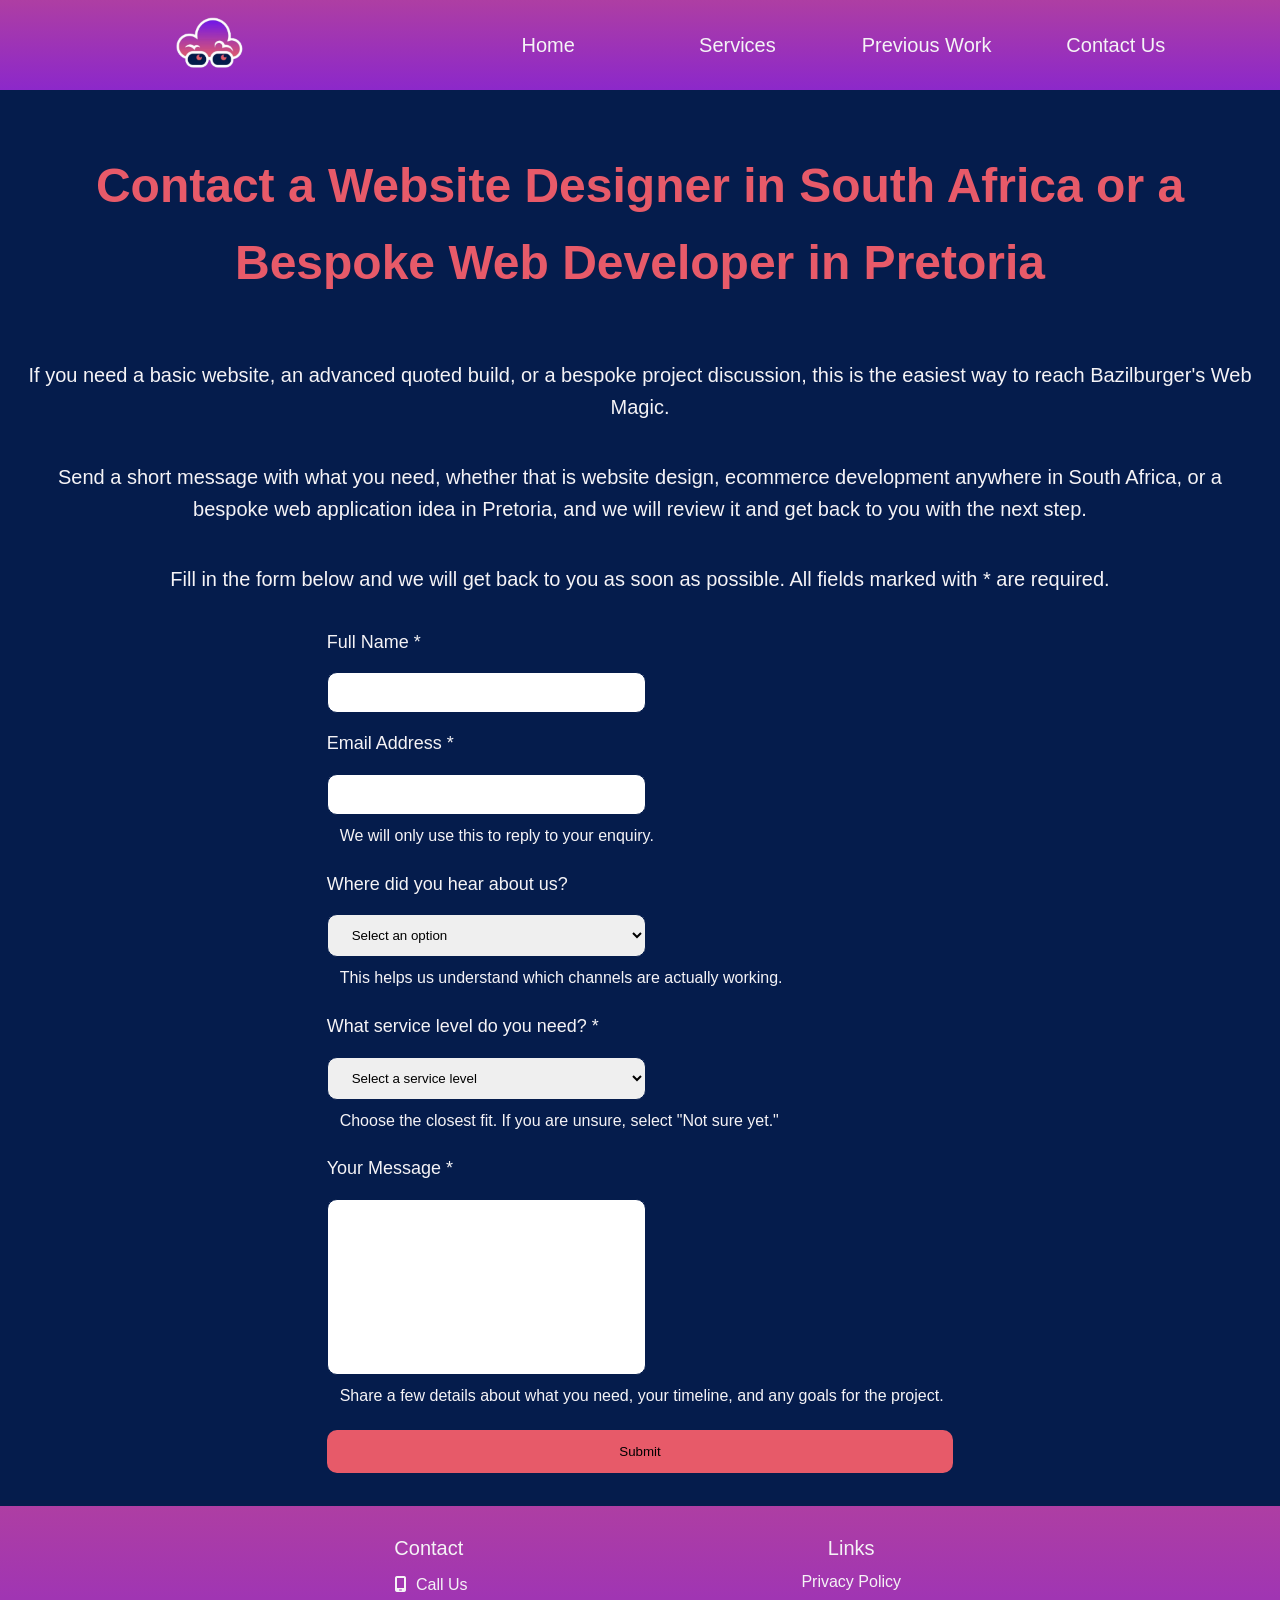
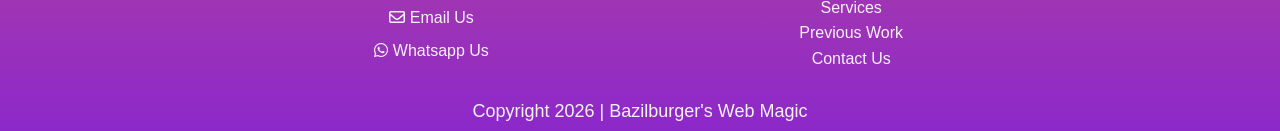
==== contact.html @ e8cd3004 "Start Of base websites" ====
<!DOCTYPE html>
<html lang="en">
  <head>
    <meta http-equiv="content-type" content="text/html; charset=UTF-8" />
    <meta charset="UTF-8" />
    <meta http-equiv="X-UA-Compatible" content="IE=edge" />
    <meta name="viewport" content="width=device-width, initial-scale=1.0" />
    <meta
      name="description"
      content="Contact Bazilburger's Web Magic to discuss website design, ecommerce development, and landing pages across South Africa, or bespoke web application projects in Pretoria."
    />
    <link rel="canonical" href="https://bazilburger.co.za/contact.html" />
    <meta property="og:type" content="website" />
    <meta property="og:site_name" content="Bazilburger's Web Magic" />
    <meta property="og:title" content="Contact a Website Designer and Web Developer | Bazilburger's Web Magic" />
    <meta
      property="og:description"
      content="Contact Bazilburger's Web Magic to discuss website design, ecommerce development, and landing pages across South Africa, or bespoke web application projects in Pretoria."
    />
    <meta property="og:url" content="https://bazilburger.co.za/contact.html" />
    <meta property="og:image" content="https://bazilburger.co.za/Resources/Logo.webp" />
    <script async src="https://www.googletagmanager.com/gtag/js?id=G-LF6DLSXRKF"></script>
    <script>
      window.dataLayer = window.dataLayer || [];
      function gtag(){dataLayer.push(arguments);}
      gtag('js', new Date());

      gtag('config', 'G-LF6DLSXRKF');
    </script>
    <script type="application/ld+json">
      {
        "@context": "https://schema.org",
        "@type": "ContactPage",
        "name": "Contact Bazilburger's Web Magic",
        "url": "https://bazilburger.co.za/contact.html",
        "mainEntity": {
          "@type": "ProfessionalService",
          "name": "Bazilburger's Web Magic",
          "telephone": "+27 67 082 1564",
          "email": "info@bazilburger.co.za"
        }
      }
    </script>
    <title>Contact a Website Designer and Web Developer | Bazilburger's Web Magic</title>
    <link rel="icon" type="image/png" href="favicon3.ico" />
    
    <link rel="stylesheet" href="Resources/styles.css" />
  </head>
  <body>
    <nav id="nav" aria-label="Main navigation">
      <a href="index.html" class="logo">
        <img
          src="Resources/Logo.webp"
          alt="Bazilburger's Web Magic logo"
          width="100"
          height="100"
          decoding="async"
          fetchpriority="high"
        />
      </a>
      <button
        type="button"
        class="icon"
        id="burger-btn"
        aria-expanded="false"
        aria-controls="menu"
        aria-label="Open navigation menu"
      >
        <i class="fa fa-navicon fa-2x" aria-hidden="true"></i>
      </button>
      <div id="menu">
        <a href="index.html">Home</a><a href="services.html">Services</a
        ><a href="portfolio.html">Previous Work</a><a href="contact.html">Contact Us</a>
      </div>
    </nav>
    <div class="content width-100 text-center">
      <h1>Contact a Website Designer in South Africa or a Bespoke Web Developer in Pretoria</h1>
      <p>
        If you need a basic website, an advanced quoted build, or a bespoke
        project discussion, this is the easiest way to reach Bazilburger's Web
        Magic.
      </p>
      <p>
        Send a short message with what you need, whether that is website design,
        ecommerce development anywhere in South Africa, or a bespoke web
        application idea in Pretoria, and we will review it and get back to you
        with the next step.
      </p>
      <p class="form-intro">
        Fill in the form below and we will get back to you as soon as possible.
        All fields marked with <span aria-hidden="true">*</span> are required.
      </p>
      <div
        id="form-status"
        class="form-status"
        role="status"
        aria-live="polite"
        hidden
      ></div>
      <form action="process_contact.php" method="post">
        <input type="hidden" name="subject" value="Contact Form Submission from" />
        <div id="contact-honeypot" aria-hidden="true">
          <label for="website">Leave this field empty</label>
          <input
            type="text"
            id="website"
            name="website"
            tabindex="-1"
            autocomplete="off"
          />
        </div>

        <div class="form-field">
          <label for="contact-name">Full Name <span aria-hidden="true">*</span></label>
          <input
            type="text"
            id="contact-name"
            name="name"
            autocomplete="name"
            maxlength="100"
            required
          />
        </div>
        <div class="form-field">
          <label for="contact-email">Email Address <span aria-hidden="true">*</span></label>
          <input
            type="email"
            id="contact-email"
            name="email"
            autocomplete="email"
            inputmode="email"
            maxlength="254"
            aria-describedby="contact-email-help"
            required
          />
          <p id="contact-email-help" class="form-help">
            We will only use this to reply to your enquiry.
          </p>
        </div>
        <div class="form-field">
          <label for="contact-heard-about">Where did you hear about us?</label>
          <select
            id="contact-heard-about"
            name="heard_about"
            aria-describedby="contact-heard-about-help"
          >
            <option value="">Select an option</option>
            <option value="Google search">Google search</option>
            <option value="Word of mouth">Word of mouth</option>
            <option value="Referral">Referral</option>
            <option value="Social media">Social media</option>
            <option value="Previous work">Previous work</option>
            <option value="Other">Other</option>
          </select>
          <p id="contact-heard-about-help" class="form-help">
            This helps us understand which channels are actually working.
          </p>
        </div>
        <div class="form-field">
          <label for="contact-service-level">What service level do you need? <span aria-hidden="true">*</span></label>
          <select
            id="contact-service-level"
            name="service_level"
            aria-describedby="contact-service-level-help"
            required
          >
            <option value="">Select a service level</option>
            <option value="Basic website or landing page">Basic website or landing page</option>
            <option value="Advanced website">Advanced website</option>
            <option value="Bespoke small-scale development">Bespoke small-scale development</option>
            <option value="Not sure yet">Not sure yet</option>
          </select>
          <p id="contact-service-level-help" class="form-help">
            Choose the closest fit. If you are unsure, select "Not sure yet."
          </p>
        </div>
        <div class="form-field">
          <label for="contact-message">Your Message <span aria-hidden="true">*</span></label>
          <textarea
            id="contact-message"
            name="message"
            rows="10"
            maxlength="5000"
            aria-describedby="contact-message-help"
            required
          ></textarea>
          <p id="contact-message-help" class="form-help">
            Share a few details about what you need, your timeline, and any goals for the project.
          </p>
        </div>
        <button type="submit">Submit</button>
      </form>
    </div>
    <footer id="footer" class="flex width-100 space-between pad-bottom-5">
      <div class="width-33 flex horizontal-center">
        <p class="text-primary margin-0">Contact</p>
        <a class="width-100 margin-0" href="tel:+27670821564"
          ><i class="fa-solid fa-mobile-screen"></i><span>Call Us</span></a
        ><a class="width-100 margin-0" href="mailto:info@bazilburger.co.za"
          ><i class="fa-regular fa-envelope"></i><span>Email Us</span></a
        ><a
          class="width-100 margin-0"
          href="https://wa.me/+27670821564?text=I'm%20arriving%20from%20your%20website"
          ><i class="fa-brands fa-whatsapp"></i><span>Whatsapp Us</span></a
        >
      </div>
      <div class="width-33 flex">
        <p class="text-primary margin-0 pad-bottom-5">Links</p>
        <a href="privacy-policy.html" class="width-100 text-center margin-0"
          >Privacy Policy</a
        ><a href="services.html" class="width-100 text-center margin-0">Services</a
        ><a href="portfolio.html" class="width-100 text-center margin-0">Previous Work</a
        ><a href="contact.html" class="width-100 text-center margin-0"
          >Contact Us</a
        >
      </div>
      <p class="width-100 text-center margin-0 footer-copy">
        Copyright 2026 | Bazilburger's Web Magic
      </p>
    </footer>
    <script src="Resources/site.js" defer></script>
  </body>
</html>
---- Resources/styles.css ----
button,button:disabled{padding:14px 20px;margin:8px 0}footer,nav{background-image:linear-gradient(var(--secondary),var(--accent))}.content,body,form{background-color:var(--background)}button:disabled{background-color:var(--secondary)}.logo,.normal-nav,form{display:flex}.parallax,.parallax2{background-position:center;background-size:cover}:root{--primary:#e75a69;--secondary:#ae3ea3;--accent:#8c28ca;--secondary-text:#d98ce1;--accent-text:#cf8cff;--outline:#051c4c;--background:#051c4c;--swiper-theme-color:#e75a69 !important}*{box-sizing:border-box}a,li,p{color:#f5f3f6}.Cchange:hover,h1{color:var(--primary)}.text-primary{color:#f5f3f6}.text-secondary,h2{color:var(--secondary-text)}.content,body,nav{display:flex;flex-wrap:wrap;flex-basis:100%;flex-grow:0;flex-shrink:0;justify-content:center;text-align:center}input,label,select,textarea{display:inline-block;margin:8px 0}body{font-family:"Gill Sans MT",Calibri,"Trebuchet MS",sans-serif;line-height:1.6;margin:0}.parallax,.parallax2,h1,h2,h3,p,ul{flex-basis:100%;flex-grow:0;flex-shrink:0}h1{font-size:48px}h2{font-size:36px}h3{font-size:28px;color:var(--accent-text)}.burger-nav a,.normal-nav a,p{font-size:20px}p{margin:13px}ul{font-size:22px;text-align:left}.burger-nav a,.normal-nav a,.text-center,footer{text-align:center}form{width:auto;flex-wrap:wrap;justify-content:center;flex-basis:100%}.form-field{display:flex;flex-wrap:wrap;flex-basis:51%;justify-content:flex-start;text-align:left}.form-help,.form-intro{color:#f5f3f6}.form-status{flex-basis:51%;margin:8px 0 16px;padding:14px 18px;border:1px solid transparent;border-radius:10px;text-align:left}.form-status-success{background-color:rgba(67,160,71,0.18);border-color:#43a047;color:#f5f3f6}.form-status-error{background-color:rgba(229,57,53,0.18);border-color:#e53935;color:#f5f3f6}.form-help{margin-top:0;font-size:16px}footer,footer .width-100{padding:0 !important}input,select,textarea{flex-basis:51%;padding:12px 20px;border:1px solid var(--outline);border-radius:10px;flex-shrink:0}label{flex-shrink:0;flex-basis:51%;text-align:left;color:#f5f3f6;font-size:18px}input:focus-visible,textarea:focus-visible,select:focus-visible{outline:2px solid var(--primary);outline-offset:3px}textarea{resize:none}button{background-color:var(--primary);color:#000;border:none;cursor:pointer;width:51%;border-radius:10px}button:hover{opacity:0.8}button:disabled{border:none;cursor:not-allowed;flex-basis:100%;opacity:0.5;border-radius:10px}.content,.hero-panel,.callout-panel{padding:2%}.horizontal-center,footer{justify-content:center}.burger-nav a,.icon,.normal-nav a,footer a,footer i{text-decoration:none}.icon{border:0;background:transparent}.icon:focus-visible,.normal-nav a:focus-visible,.burger-nav a:focus-visible,footer a:focus-visible{outline:2px solid var(--primary);outline-offset:4px}footer i{padding:5px}a:hover{text-decoration:underline !important}.content{margin:0;min-height:75vh;row-gap:12px}.hero,.callout{display:flex;justify-content:center}.hero{padding-top:1rem}.hero-panel,.callout-panel{background:linear-gradient(160deg,rgba(231,90,105,0.12),rgba(140,40,202,0.2));border:1px solid rgba(245,243,246,0.12);box-shadow:0 24px 60px rgba(0,0,0,0.22);border-radius:28px;padding:3rem}.hero-panel h1,.callout-panel h2,.section h2{margin-top:0}.hero-copy,.stat-copy,.callout-panel p,.content-card p{max-width:70ch;text-align:left}.hero-copy{font-size:22px}.eyebrow,.step-number,.stat-value{font-weight:700;letter-spacing:0.04em;text-transform:uppercase}.eyebrow,.step-number{color:var(--accent-text)}.cta-row{display:flex;flex-wrap:wrap;gap:16px;justify-content:center;margin:24px 0 10px}.button-link{display:inline-flex;align-items:center;justify-content:center;min-width:220px;padding:14px 22px;border-radius:999px;background-color:var(--primary);color:#000;font-size:18px;font-weight:700;text-decoration:none}.button-link:hover,.button-link:focus-visible{opacity:0.9;text-decoration:none !important}.button-link-secondary{background-color:transparent;border:1px solid rgba(245,243,246,0.3);color:#f5f3f6}.stats-row,.card-grid{display:flex;flex-wrap:wrap;gap:20px;justify-content:center;width:100%}.stats-row{margin-top:28px}.stat-card,.content-card{flex:1 1 240px;max-width:360px;padding:22px;border-radius:22px;border:1px solid rgba(245,243,246,0.1);background:rgba(5,28,76,0.55);backdrop-filter:blur(4px);text-align:left}.stat-card p,.content-card p{margin-left:0;margin-right:0}.section h2,.callout-panel h2{margin-bottom:20px}.section{padding-top:0;padding-bottom:0.5rem}.parallax{min-height:200px}.parallax2{min-height:100px}.parallax,.parallax2{position:relative;overflow:hidden;isolation:isolate;--parallax-shift:0px;--parallax-shift-soft:0px;--parallax-tilt:0deg;background:linear-gradient(135deg,rgba(231,90,105,0.08),rgba(5,28,76,0) 52%),linear-gradient(315deg,rgba(140,40,202,0.14),rgba(5,28,76,0) 58%),linear-gradient(180deg,rgba(5,28,76,0.92),rgba(5,28,76,0.72));border-top:1px solid rgba(245,243,246,0.08);border-bottom:1px solid rgba(245,243,246,0.08)}.parallax::before,.parallax::after,.parallax2::before,.parallax2::after{content:"";position:absolute;inset:auto;pointer-events:none;will-change:transform}.parallax::before,.parallax2::before{top:-30%;left:-8%;width:42%;height:140%;background:radial-gradient(circle at center,rgba(231,90,105,0.36) 0,rgba(231,90,105,0.12) 34%,transparent 70%);filter:blur(20px);transform:translate3d(0,calc(var(--parallax-shift) * -1),0) scale(1.08)}.parallax::after,.parallax2::after{right:-10%;bottom:-35%;width:55%;height:160%;background:linear-gradient(140deg,transparent 0 32%,rgba(245,243,246,0.08) 32% 34%,transparent 34% 100%),repeating-linear-gradient( 115deg,rgba(245,243,246,0.11) 0 2px,transparent 2px 22px );opacity:0.5;transform:translate3d(0,calc(var(--parallax-shift-soft) * 0.8),0) rotate(var(--parallax-tilt))}.parallax2::before{width:30%;height:160%;opacity:0.82}.parallax2::after{width:42%;height:180%;opacity:0.32}.parallax .width-100,.parallax2 .width-100{position:relative;z-index:1}.burger-nav a,.normal-nav a{border-radius:20px}.logo{flex-basis:30%;flex-grow:0;flex-shrink:0;padding:5px 5px 5px 40px;justify-content:center;align-items:center}.normal-nav{flex-basis:50%;flex-grow:1;align-items:center;justify-content:center}.normal-nav a{padding:20px;flex-basis:20%;margin:5px}.burger-nav{overflow:hidden;display:none;flex-basis:100%;flex-wrap:wrap;padding:7px;justify-content:center;flex-grow:0;flex-shrink:0}.burger-nav a{flex-basis:80%;margin:8px;padding:10px}.icon{flex-basis:20%;display:none;padding-right:5%;justify-content:right;align-items:center;color:#fff}#contact-honeypot{position:absolute;left:-9999px}.footer-copy{font-size:18px}.text-accent{color:var(--accent)}.pad-bottom-5{padding-bottom:5px !important}.margin-0{margin:0}.flex{display:flex;flex-wrap:wrap}img{height:auto}.example_image{width:min(100%,720px);height:auto;border-radius:20px}.live-preview-shell{margin:0 auto 28px;padding:2rem;border-radius:28px;border:1px solid rgba(245,243,246,0.12);background:linear-gradient(160deg,rgba(231,90,105,0.12),rgba(140,40,202,0.2));box-shadow:0 24px 60px rgba(0,0,0,0.22)}.live-preview-header,.live-preview-fallback{text-align:left}.live-preview-header p,.live-preview-note{max-width:70ch}.live-preview-frame-wrap{margin-top:1rem;border-radius:22px;overflow:hidden;border:1px solid rgba(245,243,246,0.12);background:rgba(5,28,76,0.7);min-height:480px}.live-preview-frame{display:block;width:100%;min-height:480px;border:0;background:#fff}.live-preview-fallback{margin-top:1.5rem}.live-preview-note{margin-left:0;margin-right:0}.width-100,.width-33,.width-80{flex-grow:0;flex-shrink:0;padding:2%}.width-33{flex-basis:33%}.width-80{flex-basis:80%}.width-100{flex-basis:100%}@media screen and (max-width:800px){h1{font-size:36px}h2{font-size:26px}p,ul{font-size:18px}.logo{flex-basis:75% !important;padding:10px 0 !important}.hero-panel,.callout-panel{padding:2rem 1.25rem}.hero-copy{font-size:20px}.live-preview-shell{padding:1.5rem 1rem}.live-preview-frame-wrap,.live-preview-frame{min-height:320px}.parallax,.parallax2{background:linear-gradient(135deg,rgba(231,90,105,0.1),rgba(5,28,76,0) 55%),linear-gradient(315deg,rgba(140,40,202,0.16),rgba(5,28,76,0) 60%),linear-gradient(180deg,rgba(5,28,76,0.95),rgba(5,28,76,0.8))}.icon{display:flex !important;padding:0 5% 0 0}.icon i{height:29px;width:29px}.stat-card,.content-card,.form-status,.form-field,.width-33,.width-80{flex-basis:100%;margin-top:10px}button,input,label,select,textarea{flex-basis:100%}}@media (prefers-reduced-motion:reduce){html:focus-within{scroll-behavior:auto}.parallax,.parallax2{--parallax-shift:0px !important;--parallax-shift-soft:0px !important;--parallax-tilt:0deg !important}.button-link,button,.icon,.fa-rotate-270{transition:none !important;transform:none !important}.parallax::before,.parallax::after,.parallax2::before,.parallax2::after{transform:none !important}}@media screen and (min-width:800px){.normal-nav{display:flex !important}}.fa-2x{font-size:2em}.fa-brands,.fa-regular,.fab,.far{font-weight:400}.fa,.fa-brands,.fa-classic,.fa-regular,.fa-sharp,.fa-solid,.fab,.far,.fas{-moz-osx-font-smoothing:grayscale;-webkit-font-smoothing:antialiased;font-style:normal;font-variant:normal;line-height:1;text-rendering:auto;font-family:"Free Font"}@font-face{font-family:"Free Font";font-style:normal;font-weight:900;font-display:block;src:url("icons.ttf") format("truetype")}.fa-tiktok:before{content:"\f233"}.fa-facebook:before{content:"\f230"}.fa-instagram:before{content:"\f231"}.fa-whatsapp:before{content:"\f232"}.fa-navicon::before{content:"\f234"}.fa-envelope::before{content:"\f236"}.fa-mobile-screen::before{content:"\f235"}.fa-rotate-270{-webkit-transform:rotate(270deg);transform:rotate(270deg)}
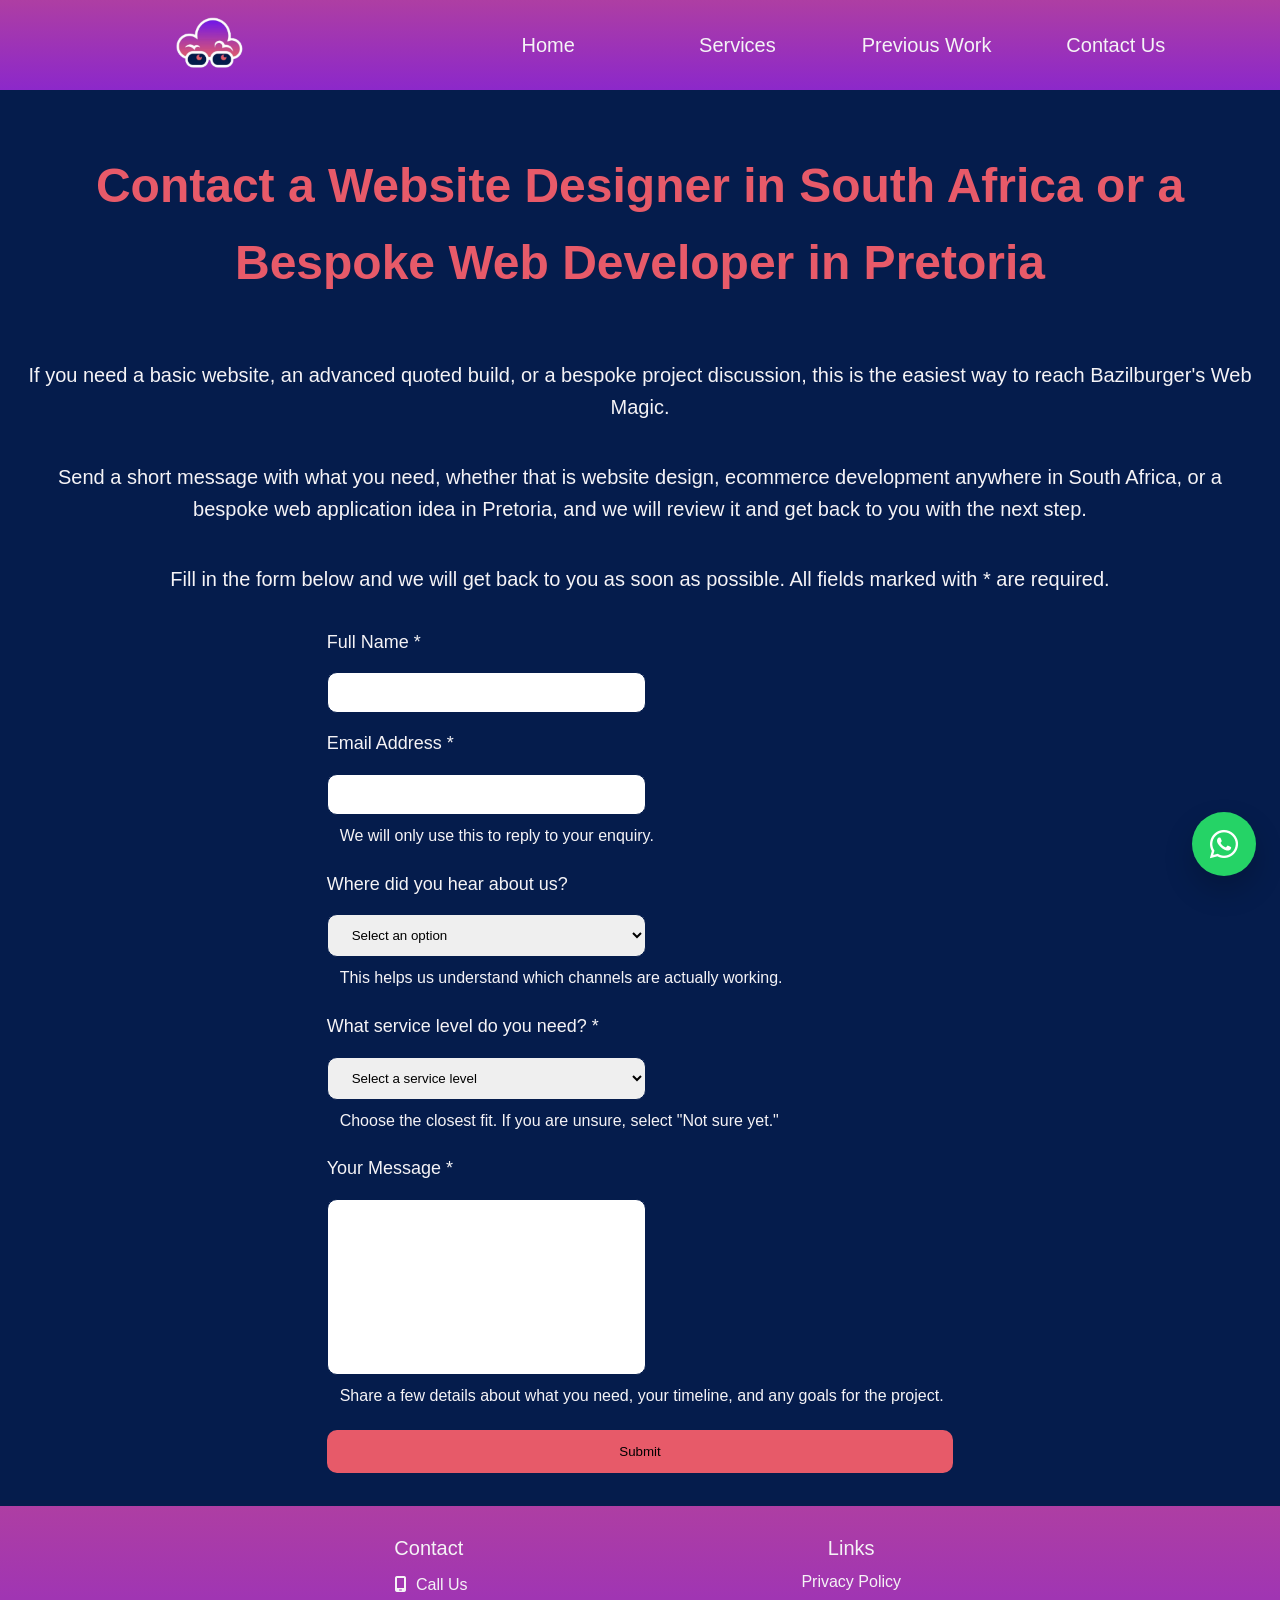
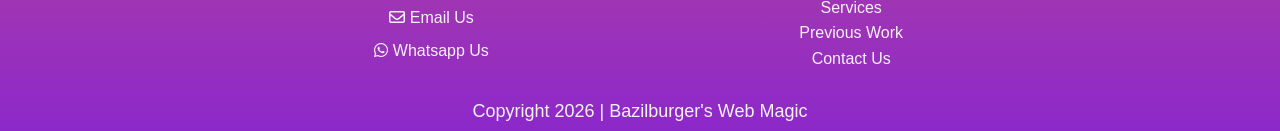
==== commit 1a2c9667: "Updated old structure and added whatsapp link floating button" ====
--- a/contact.html
+++ b/contact.html
@@ -42,7 +42,7 @@
       }
     </script>
     <title>Contact a Website Designer and Web Developer | Bazilburger's Web Magic</title>
-    <link rel="icon" type="image/png" href="favicon3.ico" />
+    <link rel="icon" type="image/x-icon" href="favicon3.ico" />
     
     <link rel="stylesheet" href="Resources/styles.css" />
   </head>
@@ -73,7 +73,7 @@
         ><a href="portfolio.html">Previous Work</a><a href="contact.html">Contact Us</a>
       </div>
     </nav>
-    <div class="content width-100 text-center">
+    <main class="content width-100 text-center">
       <h1>Contact a Website Designer in South Africa or a Bespoke Web Developer in Pretoria</h1>
       <p>
         If you need a basic website, an advanced quoted build, or a bespoke
@@ -190,7 +190,7 @@
         </div>
         <button type="submit">Submit</button>
       </form>
-    </div>
+    </main>
     <footer id="footer" class="flex width-100 space-between pad-bottom-5">
       <div class="width-33 flex horizontal-center">
         <p class="text-primary margin-0">Contact</p>
@@ -200,7 +200,7 @@
           ><i class="fa-regular fa-envelope"></i><span>Email Us</span></a
         ><a
           class="width-100 margin-0"
-          href="https://wa.me/+27670821564?text=I'm%20arriving%20from%20your%20website"
+          href="https://wa.me/27670821564?text=I'm%20arriving%20from%20your%20website"
           ><i class="fa-brands fa-whatsapp"></i><span>Whatsapp Us</span></a
         >
       </div>
@@ -218,6 +218,15 @@
         Copyright 2026 | Bazilburger's Web Magic
       </p>
     </footer>
+    <a
+      class="whatsapp-float"
+      href="https://wa.me/27670821564?text=I'm%20arriving%20from%20your%20website"
+      aria-label="Chat with us on WhatsApp"
+      target="_blank"
+      rel="noopener noreferrer"
+    >
+      <i class="fa-brands fa-whatsapp" aria-hidden="true"></i>
+    </a>
     <script src="Resources/site.js" defer></script>
   </body>
 </html>
--- a/Resources/styles.css
+++ b/Resources/styles.css
@@ -1 +1 @@
-button,button:disabled{padding:14px 20px;margin:8px 0}footer,nav{background-image:linear-gradient(var(--secondary),var(--accent))}.content,body,form{background-color:var(--background)}button:disabled{background-color:var(--secondary)}.logo,.normal-nav,form{display:flex}.parallax,.parallax2{background-position:center;background-size:cover}:root{--primary:#e75a69;--secondary:#ae3ea3;--accent:#8c28ca;--secondary-text:#d98ce1;--accent-text:#cf8cff;--outline:#051c4c;--background:#051c4c;--swiper-theme-color:#e75a69 !important}*{box-sizing:border-box}a,li,p{color:#f5f3f6}.Cchange:hover,h1{color:var(--primary)}.text-primary{color:#f5f3f6}.text-secondary,h2{color:var(--secondary-text)}.content,body,nav{display:flex;flex-wrap:wrap;flex-basis:100%;flex-grow:0;flex-shrink:0;justify-content:center;text-align:center}input,label,select,textarea{display:inline-block;margin:8px 0}body{font-family:"Gill Sans MT",Calibri,"Trebuchet MS",sans-serif;line-height:1.6;margin:0}.parallax,.parallax2,h1,h2,h3,p,ul{flex-basis:100%;flex-grow:0;flex-shrink:0}h1{font-size:48px}h2{font-size:36px}h3{font-size:28px;color:var(--accent-text)}.burger-nav a,.normal-nav a,p{font-size:20px}p{margin:13px}ul{font-size:22px;text-align:left}.burger-nav a,.normal-nav a,.text-center,footer{text-align:center}form{width:auto;flex-wrap:wrap;justify-content:center;flex-basis:100%}.form-field{display:flex;flex-wrap:wrap;flex-basis:51%;justify-content:flex-start;text-align:left}.form-help,.form-intro{color:#f5f3f6}.form-status{flex-basis:51%;margin:8px 0 16px;padding:14px 18px;border:1px solid transparent;border-radius:10px;text-align:left}.form-status-success{background-color:rgba(67,160,71,0.18);border-color:#43a047;color:#f5f3f6}.form-status-error{background-color:rgba(229,57,53,0.18);border-color:#e53935;color:#f5f3f6}.form-help{margin-top:0;font-size:16px}footer,footer .width-100{padding:0 !important}input,select,textarea{flex-basis:51%;padding:12px 20px;border:1px solid var(--outline);border-radius:10px;flex-shrink:0}label{flex-shrink:0;flex-basis:51%;text-align:left;color:#f5f3f6;font-size:18px}input:focus-visible,textarea:focus-visible,select:focus-visible{outline:2px solid var(--primary);outline-offset:3px}textarea{resize:none}button{background-color:var(--primary);color:#000;border:none;cursor:pointer;width:51%;border-radius:10px}button:hover{opacity:0.8}button:disabled{border:none;cursor:not-allowed;flex-basis:100%;opacity:0.5;border-radius:10px}.content,.hero-panel,.callout-panel{padding:2%}.horizontal-center,footer{justify-content:center}.burger-nav a,.icon,.normal-nav a,footer a,footer i{text-decoration:none}.icon{border:0;background:transparent}.icon:focus-visible,.normal-nav a:focus-visible,.burger-nav a:focus-visible,footer a:focus-visible{outline:2px solid var(--primary);outline-offset:4px}footer i{padding:5px}a:hover{text-decoration:underline !important}.content{margin:0;min-height:75vh;row-gap:12px}.hero,.callout{display:flex;justify-content:center}.hero{padding-top:1rem}.hero-panel,.callout-panel{background:linear-gradient(160deg,rgba(231,90,105,0.12),rgba(140,40,202,0.2));border:1px solid rgba(245,243,246,0.12);box-shadow:0 24px 60px rgba(0,0,0,0.22);border-radius:28px;padding:3rem}.hero-panel h1,.callout-panel h2,.section h2{margin-top:0}.hero-copy,.stat-copy,.callout-panel p,.content-card p{max-width:70ch;text-align:left}.hero-copy{font-size:22px}.eyebrow,.step-number,.stat-value{font-weight:700;letter-spacing:0.04em;text-transform:uppercase}.eyebrow,.step-number{color:var(--accent-text)}.cta-row{display:flex;flex-wrap:wrap;gap:16px;justify-content:center;margin:24px 0 10px}.button-link{display:inline-flex;align-items:center;justify-content:center;min-width:220px;padding:14px 22px;border-radius:999px;background-color:var(--primary);color:#000;font-size:18px;font-weight:700;text-decoration:none}.button-link:hover,.button-link:focus-visible{opacity:0.9;text-decoration:none !important}.button-link-secondary{background-color:transparent;border:1px solid rgba(245,243,246,0.3);color:#f5f3f6}.stats-row,.card-grid{display:flex;flex-wrap:wrap;gap:20px;justify-content:center;width:100%}.stats-row{margin-top:28px}.stat-card,.content-card{flex:1 1 240px;max-width:360px;padding:22px;border-radius:22px;border:1px solid rgba(245,243,246,0.1);background:rgba(5,28,76,0.55);backdrop-filter:blur(4px);text-align:left}.stat-card p,.content-card p{margin-left:0;margin-right:0}.section h2,.callout-panel h2{margin-bottom:20px}.section{padding-top:0;padding-bottom:0.5rem}.parallax{min-height:200px}.parallax2{min-height:100px}.parallax,.parallax2{position:relative;overflow:hidden;isolation:isolate;--parallax-shift:0px;--parallax-shift-soft:0px;--parallax-tilt:0deg;background:linear-gradient(135deg,rgba(231,90,105,0.08),rgba(5,28,76,0) 52%),linear-gradient(315deg,rgba(140,40,202,0.14),rgba(5,28,76,0) 58%),linear-gradient(180deg,rgba(5,28,76,0.92),rgba(5,28,76,0.72));border-top:1px solid rgba(245,243,246,0.08);border-bottom:1px solid rgba(245,243,246,0.08)}.parallax::before,.parallax::after,.parallax2::before,.parallax2::after{content:"";position:absolute;inset:auto;pointer-events:none;will-change:transform}.parallax::before,.parallax2::before{top:-30%;left:-8%;width:42%;height:140%;background:radial-gradient(circle at center,rgba(231,90,105,0.36) 0,rgba(231,90,105,0.12) 34%,transparent 70%);filter:blur(20px);transform:translate3d(0,calc(var(--parallax-shift) * -1),0) scale(1.08)}.parallax::after,.parallax2::after{right:-10%;bottom:-35%;width:55%;height:160%;background:linear-gradient(140deg,transparent 0 32%,rgba(245,243,246,0.08) 32% 34%,transparent 34% 100%),repeating-linear-gradient( 115deg,rgba(245,243,246,0.11) 0 2px,transparent 2px 22px );opacity:0.5;transform:translate3d(0,calc(var(--parallax-shift-soft) * 0.8),0) rotate(var(--parallax-tilt))}.parallax2::before{width:30%;height:160%;opacity:0.82}.parallax2::after{width:42%;height:180%;opacity:0.32}.parallax .width-100,.parallax2 .width-100{position:relative;z-index:1}.burger-nav a,.normal-nav a{border-radius:20px}.logo{flex-basis:30%;flex-grow:0;flex-shrink:0;padding:5px 5px 5px 40px;justify-content:center;align-items:center}.normal-nav{flex-basis:50%;flex-grow:1;align-items:center;justify-content:center}.normal-nav a{padding:20px;flex-basis:20%;margin:5px}.burger-nav{overflow:hidden;display:none;flex-basis:100%;flex-wrap:wrap;padding:7px;justify-content:center;flex-grow:0;flex-shrink:0}.burger-nav a{flex-basis:80%;margin:8px;padding:10px}.icon{flex-basis:20%;display:none;padding-right:5%;justify-content:right;align-items:center;color:#fff}#contact-honeypot{position:absolute;left:-9999px}.footer-copy{font-size:18px}.text-accent{color:var(--accent)}.pad-bottom-5{padding-bottom:5px !important}.margin-0{margin:0}.flex{display:flex;flex-wrap:wrap}img{height:auto}.example_image{width:min(100%,720px);height:auto;border-radius:20px}.live-preview-shell{margin:0 auto 28px;padding:2rem;border-radius:28px;border:1px solid rgba(245,243,246,0.12);background:linear-gradient(160deg,rgba(231,90,105,0.12),rgba(140,40,202,0.2));box-shadow:0 24px 60px rgba(0,0,0,0.22)}.live-preview-header,.live-preview-fallback{text-align:left}.live-preview-header p,.live-preview-note{max-width:70ch}.live-preview-frame-wrap{margin-top:1rem;border-radius:22px;overflow:hidden;border:1px solid rgba(245,243,246,0.12);background:rgba(5,28,76,0.7);min-height:480px}.live-preview-frame{display:block;width:100%;min-height:480px;border:0;background:#fff}.live-preview-fallback{margin-top:1.5rem}.live-preview-note{margin-left:0;margin-right:0}.width-100,.width-33,.width-80{flex-grow:0;flex-shrink:0;padding:2%}.width-33{flex-basis:33%}.width-80{flex-basis:80%}.width-100{flex-basis:100%}@media screen and (max-width:800px){h1{font-size:36px}h2{font-size:26px}p,ul{font-size:18px}.logo{flex-basis:75% !important;padding:10px 0 !important}.hero-panel,.callout-panel{padding:2rem 1.25rem}.hero-copy{font-size:20px}.live-preview-shell{padding:1.5rem 1rem}.live-preview-frame-wrap,.live-preview-frame{min-height:320px}.parallax,.parallax2{background:linear-gradient(135deg,rgba(231,90,105,0.1),rgba(5,28,76,0) 55%),linear-gradient(315deg,rgba(140,40,202,0.16),rgba(5,28,76,0) 60%),linear-gradient(180deg,rgba(5,28,76,0.95),rgba(5,28,76,0.8))}.icon{display:flex !important;padding:0 5% 0 0}.icon i{height:29px;width:29px}.stat-card,.content-card,.form-status,.form-field,.width-33,.width-80{flex-basis:100%;margin-top:10px}button,input,label,select,textarea{flex-basis:100%}}@media (prefers-reduced-motion:reduce){html:focus-within{scroll-behavior:auto}.parallax,.parallax2{--parallax-shift:0px !important;--parallax-shift-soft:0px !important;--parallax-tilt:0deg !important}.button-link,button,.icon,.fa-rotate-270{transition:none !important;transform:none !important}.parallax::before,.parallax::after,.parallax2::before,.parallax2::after{transform:none !important}}@media screen and (min-width:800px){.normal-nav{display:flex !important}}.fa-2x{font-size:2em}.fa-brands,.fa-regular,.fab,.far{font-weight:400}.fa,.fa-brands,.fa-classic,.fa-regular,.fa-sharp,.fa-solid,.fab,.far,.fas{-moz-osx-font-smoothing:grayscale;-webkit-font-smoothing:antialiased;font-style:normal;font-variant:normal;line-height:1;text-rendering:auto;font-family:"Free Font"}@font-face{font-family:"Free Font";font-style:normal;font-weight:900;font-display:block;src:url("icons.ttf") format("truetype")}.fa-tiktok:before{content:"\f233"}.fa-facebook:before{content:"\f230"}.fa-instagram:before{content:"\f231"}.fa-whatsapp:before{content:"\f232"}.fa-navicon::before{content:"\f234"}.fa-envelope::before{content:"\f236"}.fa-mobile-screen::before{content:"\f235"}.fa-rotate-270{-webkit-transform:rotate(270deg);transform:rotate(270deg)}+button,button:disabled{padding:14px 20px;margin:8px 0}footer,nav{background-image:linear-gradient(var(--secondary),var(--accent))}.content,body,form{background-color:var(--background)}button:disabled{background-color:var(--secondary)}.logo,.normal-nav,form{display:flex}.parallax,.parallax2{background-position:center;background-size:cover}:root{--primary:#e75a69;--secondary:#ae3ea3;--accent:#8c28ca;--secondary-text:#d98ce1;--accent-text:#cf8cff;--outline:#051c4c;--background:#051c4c;--swiper-theme-color:#e75a69 !important}*{box-sizing:border-box}a,li,p{color:#f5f3f6}.Cchange:hover,h1{color:var(--primary)}.text-primary{color:#f5f3f6}.text-secondary,h2{color:var(--secondary-text)}.content,body,nav{display:flex;flex-wrap:wrap;flex-basis:100%;flex-grow:0;flex-shrink:0;justify-content:center;text-align:center}input,label,select,textarea{display:inline-block;margin:8px 0}body{font-family:"Gill Sans MT",Calibri,"Trebuchet MS",sans-serif;line-height:1.6;margin:0}.parallax,.parallax2,h1,h2,h3,p,ul{flex-basis:100%;flex-grow:0;flex-shrink:0}h1{font-size:48px}h2{font-size:36px}h3{font-size:28px;color:var(--accent-text)}.burger-nav a,.normal-nav a,p{font-size:20px}p{margin:13px}ul{font-size:22px;text-align:left}.burger-nav a,.normal-nav a,.text-center,footer{text-align:center}form{width:auto;flex-wrap:wrap;justify-content:center;flex-basis:100%}.form-field{display:flex;flex-wrap:wrap;flex-basis:51%;justify-content:flex-start;text-align:left}.form-help,.form-intro{color:#f5f3f6}.form-status{flex-basis:51%;margin:8px 0 16px;padding:14px 18px;border:1px solid transparent;border-radius:10px;text-align:left}.form-status-success{background-color:rgba(67,160,71,0.18);border-color:#43a047;color:#f5f3f6}.form-status-error{background-color:rgba(229,57,53,0.18);border-color:#e53935;color:#f5f3f6}.form-help{margin-top:0;font-size:16px}footer,footer .width-100{padding:0 !important}input,select,textarea{flex-basis:51%;padding:12px 20px;border:1px solid var(--outline);border-radius:10px;flex-shrink:0}label{flex-shrink:0;flex-basis:51%;text-align:left;color:#f5f3f6;font-size:18px}input:focus-visible,textarea:focus-visible,select:focus-visible{outline:2px solid var(--primary);outline-offset:3px}textarea{resize:none}button{background-color:var(--primary);color:#000;border:none;cursor:pointer;width:51%;border-radius:10px}button:hover{opacity:0.8}button:disabled{border:none;cursor:not-allowed;flex-basis:100%;opacity:0.5;border-radius:10px}.content,.hero-panel,.callout-panel{padding:2%}.horizontal-center,footer{justify-content:center}.burger-nav a,.icon,.normal-nav a,footer a,footer i{text-decoration:none}.icon{border:0;background:transparent}.icon:focus-visible,.normal-nav a:focus-visible,.burger-nav a:focus-visible,footer a:focus-visible,.whatsapp-float:focus-visible{outline:2px solid var(--primary);outline-offset:4px}footer i{padding:5px}a:hover{text-decoration:underline !important}.content{margin:0;min-height:75vh;row-gap:12px}.hero,.callout{display:flex;justify-content:center}.hero{padding-top:1rem}.hero-panel,.callout-panel{background:linear-gradient(160deg,rgba(231,90,105,0.12),rgba(140,40,202,0.2));border:1px solid rgba(245,243,246,0.12);box-shadow:0 24px 60px rgba(0,0,0,0.22);border-radius:28px;padding:3rem}.hero-panel h1,.callout-panel h2,.section h2{margin-top:0}.hero-copy,.stat-copy,.callout-panel p,.content-card p{max-width:70ch;text-align:left}.hero-copy{font-size:22px}.eyebrow,.step-number,.stat-value{font-weight:700;letter-spacing:0.04em;text-transform:uppercase}.eyebrow,.step-number{color:var(--accent-text)}.cta-row{display:flex;flex-wrap:wrap;gap:16px;justify-content:center;margin:24px 0 10px}.button-link{display:inline-flex;align-items:center;justify-content:center;min-width:220px;padding:14px 22px;border-radius:999px;background-color:var(--primary);color:#000;font-size:18px;font-weight:700;text-decoration:none}.button-link:hover,.button-link:focus-visible{opacity:0.9;text-decoration:none !important}.button-link-secondary{background-color:transparent;border:1px solid rgba(245,243,246,0.3);color:#f5f3f6}.stats-row,.card-grid{display:flex;flex-wrap:wrap;gap:20px;justify-content:center;width:100%}.stats-row{margin-top:28px}.stat-card,.content-card{flex:1 1 240px;max-width:360px;padding:22px;border-radius:22px;border:1px solid rgba(245,243,246,0.1);background:rgba(5,28,76,0.55);backdrop-filter:blur(4px);text-align:left}.stat-card p,.content-card p{margin-left:0;margin-right:0}.section h2,.callout-panel h2{margin-bottom:20px}.section{padding-top:0;padding-bottom:0.5rem}.parallax{min-height:200px}.parallax2{min-height:100px}.parallax,.parallax2{position:relative;overflow:hidden;isolation:isolate;--parallax-shift:0px;--parallax-shift-soft:0px;--parallax-tilt:0deg;background:linear-gradient(135deg,rgba(231,90,105,0.08),rgba(5,28,76,0) 52%),linear-gradient(315deg,rgba(140,40,202,0.14),rgba(5,28,76,0) 58%),linear-gradient(180deg,rgba(5,28,76,0.92),rgba(5,28,76,0.72));border-top:1px solid rgba(245,243,246,0.08);border-bottom:1px solid rgba(245,243,246,0.08)}.parallax::before,.parallax::after,.parallax2::before,.parallax2::after{content:"";position:absolute;inset:auto;pointer-events:none;will-change:transform}.parallax::before,.parallax2::before{top:-30%;left:-8%;width:42%;height:140%;background:radial-gradient(circle at center,rgba(231,90,105,0.36) 0,rgba(231,90,105,0.12) 34%,transparent 70%);filter:blur(20px);transform:translate3d(0,calc(var(--parallax-shift) * -1),0) scale(1.08)}.parallax::after,.parallax2::after{right:-10%;bottom:-35%;width:55%;height:160%;background:linear-gradient(140deg,transparent 0 32%,rgba(245,243,246,0.08) 32% 34%,transparent 34% 100%),repeating-linear-gradient( 115deg,rgba(245,243,246,0.11) 0 2px,transparent 2px 22px );opacity:0.5;transform:translate3d(0,calc(var(--parallax-shift-soft) * 0.8),0) rotate(var(--parallax-tilt))}.parallax2::before{width:30%;height:160%;opacity:0.82}.parallax2::after{width:42%;height:180%;opacity:0.32}.parallax .width-100,.parallax2 .width-100{position:relative;z-index:1}.burger-nav a,.normal-nav a{border-radius:20px}.logo{flex-basis:30%;flex-grow:0;flex-shrink:0;padding:5px 5px 5px 40px;justify-content:center;align-items:center}.normal-nav{flex-basis:50%;flex-grow:1;align-items:center;justify-content:center}.normal-nav a{padding:20px;flex-basis:20%;margin:5px}.burger-nav{overflow:hidden;display:none;flex-basis:100%;flex-wrap:wrap;padding:7px;justify-content:center;flex-grow:0;flex-shrink:0}.burger-nav a{flex-basis:80%;margin:8px;padding:10px}.icon{flex-basis:20%;display:none;padding-right:5%;justify-content:right;align-items:center;color:#fff}#contact-honeypot{position:absolute;left:-9999px}.footer-copy{font-size:18px}.text-accent{color:var(--accent)}.pad-bottom-5{padding-bottom:5px !important}.margin-0{margin:0}.flex{display:flex;flex-wrap:wrap}img{height:auto}.example_image{width:min(100%,720px);height:auto;border-radius:20px}.live-preview-shell{margin:0 auto 28px;padding:2rem;border-radius:28px;border:1px solid rgba(245,243,246,0.12);background:linear-gradient(160deg,rgba(231,90,105,0.12),rgba(140,40,202,0.2));box-shadow:0 24px 60px rgba(0,0,0,0.22)}.live-preview-header,.live-preview-fallback{text-align:left}.live-preview-header p,.live-preview-note{max-width:70ch}.live-preview-frame-wrap{margin-top:1rem;border-radius:22px;overflow:hidden;border:1px solid rgba(245,243,246,0.12);background:rgba(5,28,76,0.7);min-height:480px}.live-preview-frame{display:block;width:100%;min-height:480px;border:0;background:#fff}.live-preview-fallback{margin-top:1.5rem}.live-preview-note{margin-left:0;margin-right:0}.whatsapp-float,.whatsapp-float:hover,.whatsapp-float:focus-visible,.whatsapp-float:visited{position:fixed;right:1.5rem;bottom:1.5rem;width:64px;height:64px;display:inline-flex;align-items:center;justify-content:center;border-radius:50%;background:#25d366;color:#fff;text-decoration:none !important;box-shadow:0 14px 30px rgba(0,0,0,0.2);z-index:1000;transition:transform .2s ease,box-shadow .2s ease}.whatsapp-float:hover,.whatsapp-float:focus-visible{transform:translateY(-3px) scale(1.03);box-shadow:0 18px 36px rgba(0,0,0,0.24)}.whatsapp-float i{padding:0;font-size:2rem}.width-100,.width-33,.width-80{flex-grow:0;flex-shrink:0;padding:2%}.width-33{flex-basis:33%}.width-80{flex-basis:80%}.width-100{flex-basis:100%}@media screen and (max-width:800px){h1{font-size:36px}h2{font-size:26px}p,ul{font-size:18px}.logo{flex-basis:75% !important;padding:10px 0 !important}.hero-panel,.callout-panel{padding:2rem 1.25rem}.hero-copy{font-size:20px}.live-preview-shell{padding:1.5rem 1rem}.live-preview-frame-wrap,.live-preview-frame{min-height:320px}.parallax,.parallax2{background:linear-gradient(135deg,rgba(231,90,105,0.1),rgba(5,28,76,0) 55%),linear-gradient(315deg,rgba(140,40,202,0.16),rgba(5,28,76,0) 60%),linear-gradient(180deg,rgba(5,28,76,0.95),rgba(5,28,76,0.8))}.icon{display:flex !important;padding:0 5% 0 0}.icon i{height:29px;width:29px}.stat-card,.content-card,.form-status,.form-field,.width-33,.width-80{flex-basis:100%;margin-top:10px}button,input,label,select,textarea{flex-basis:100%}.whatsapp-float,.whatsapp-float:hover,.whatsapp-float:focus-visible,.whatsapp-float:visited{right:1rem;bottom:1rem;width:58px;height:58px}}@media (prefers-reduced-motion:reduce){html:focus-within{scroll-behavior:auto}.parallax,.parallax2{--parallax-shift:0px !important;--parallax-shift-soft:0px !important;--parallax-tilt:0deg !important}.button-link,button,.icon,.fa-rotate-270,.whatsapp-float{transition:none !important;transform:none !important}.parallax::before,.parallax::after,.parallax2::before,.parallax2::after{transform:none !important}}@media screen and (min-width:800px){.normal-nav{display:flex !important}}.fa-2x{font-size:2em}.fa-brands,.fa-regular,.fab,.far{font-weight:400}.fa,.fa-brands,.fa-classic,.fa-regular,.fa-sharp,.fa-solid,.fab,.far,.fas{-moz-osx-font-smoothing:grayscale;-webkit-font-smoothing:antialiased;font-style:normal;font-variant:normal;line-height:1;text-rendering:auto;font-family:"Free Font"}@font-face{font-family:"Free Font";font-style:normal;font-weight:900;font-display:block;src:url("icons.ttf") format("truetype")}.fa-tiktok:before{content:"\f233"}.fa-facebook:before{content:"\f230"}.fa-instagram:before{content:"\f231"}.fa-whatsapp:before{content:"\f232"}.fa-navicon::before{content:"\f234"}.fa-envelope::before{content:"\f236"}.fa-mobile-screen::before{content:"\f235"}.fa-rotate-270{-webkit-transform:rotate(270deg);transform:rotate(270deg)}
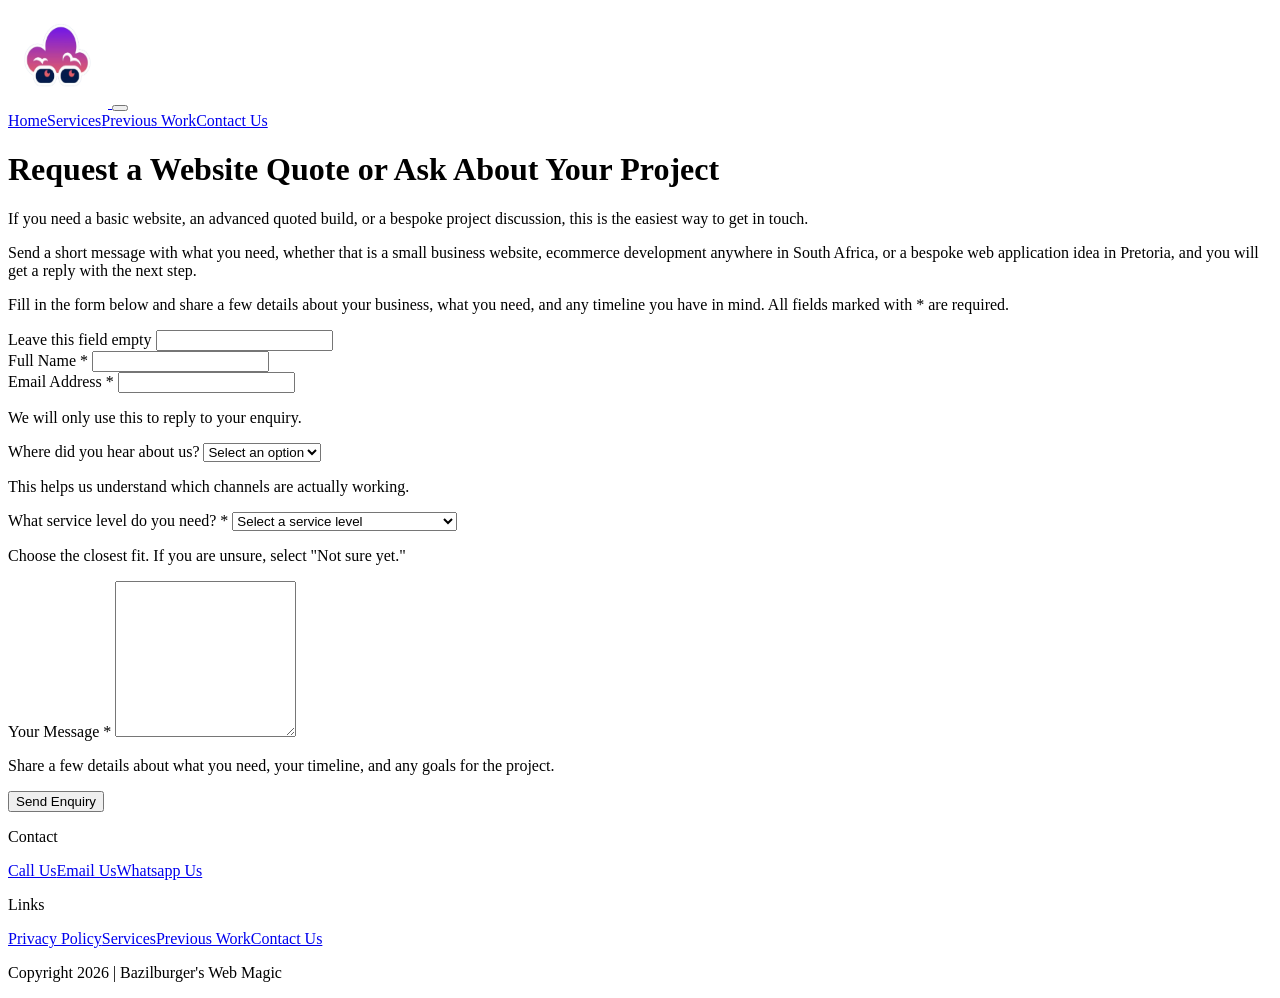
==== commit 04e8b64f: "Content and small upgrade" ====
--- a/contact.html
+++ b/contact.html
@@ -74,21 +74,21 @@
       </div>
     </nav>
     <main class="content width-100 text-center">
-      <h1>Contact a Website Designer in South Africa or a Bespoke Web Developer in Pretoria</h1>
+      <h1>Request a Website Quote or Ask About Your Project</h1>
       <p>
         If you need a basic website, an advanced quoted build, or a bespoke
-        project discussion, this is the easiest way to reach Bazilburger's Web
-        Magic.
+        project discussion, this is the easiest way to get in touch.
       </p>
       <p>
-        Send a short message with what you need, whether that is website design,
-        ecommerce development anywhere in South Africa, or a bespoke web
-        application idea in Pretoria, and we will review it and get back to you
-        with the next step.
+        Send a short message with what you need, whether that is a small
+        business website, ecommerce development anywhere in South Africa, or a
+        bespoke web application idea in Pretoria, and you will get a reply with
+        the next step.
       </p>
       <p class="form-intro">
-        Fill in the form below and we will get back to you as soon as possible.
-        All fields marked with <span aria-hidden="true">*</span> are required.
+        Fill in the form below and share a few details about your business,
+        what you need, and any timeline you have in mind. All fields marked
+        with <span aria-hidden="true">*</span> are required.
       </p>
       <div
         id="form-status"
@@ -188,7 +188,7 @@
             Share a few details about what you need, your timeline, and any goals for the project.
           </p>
         </div>
-        <button type="submit">Submit</button>
+        <button type="submit">Send Enquiry</button>
       </form>
     </main>
     <footer id="footer" class="flex width-100 space-between pad-bottom-5">
